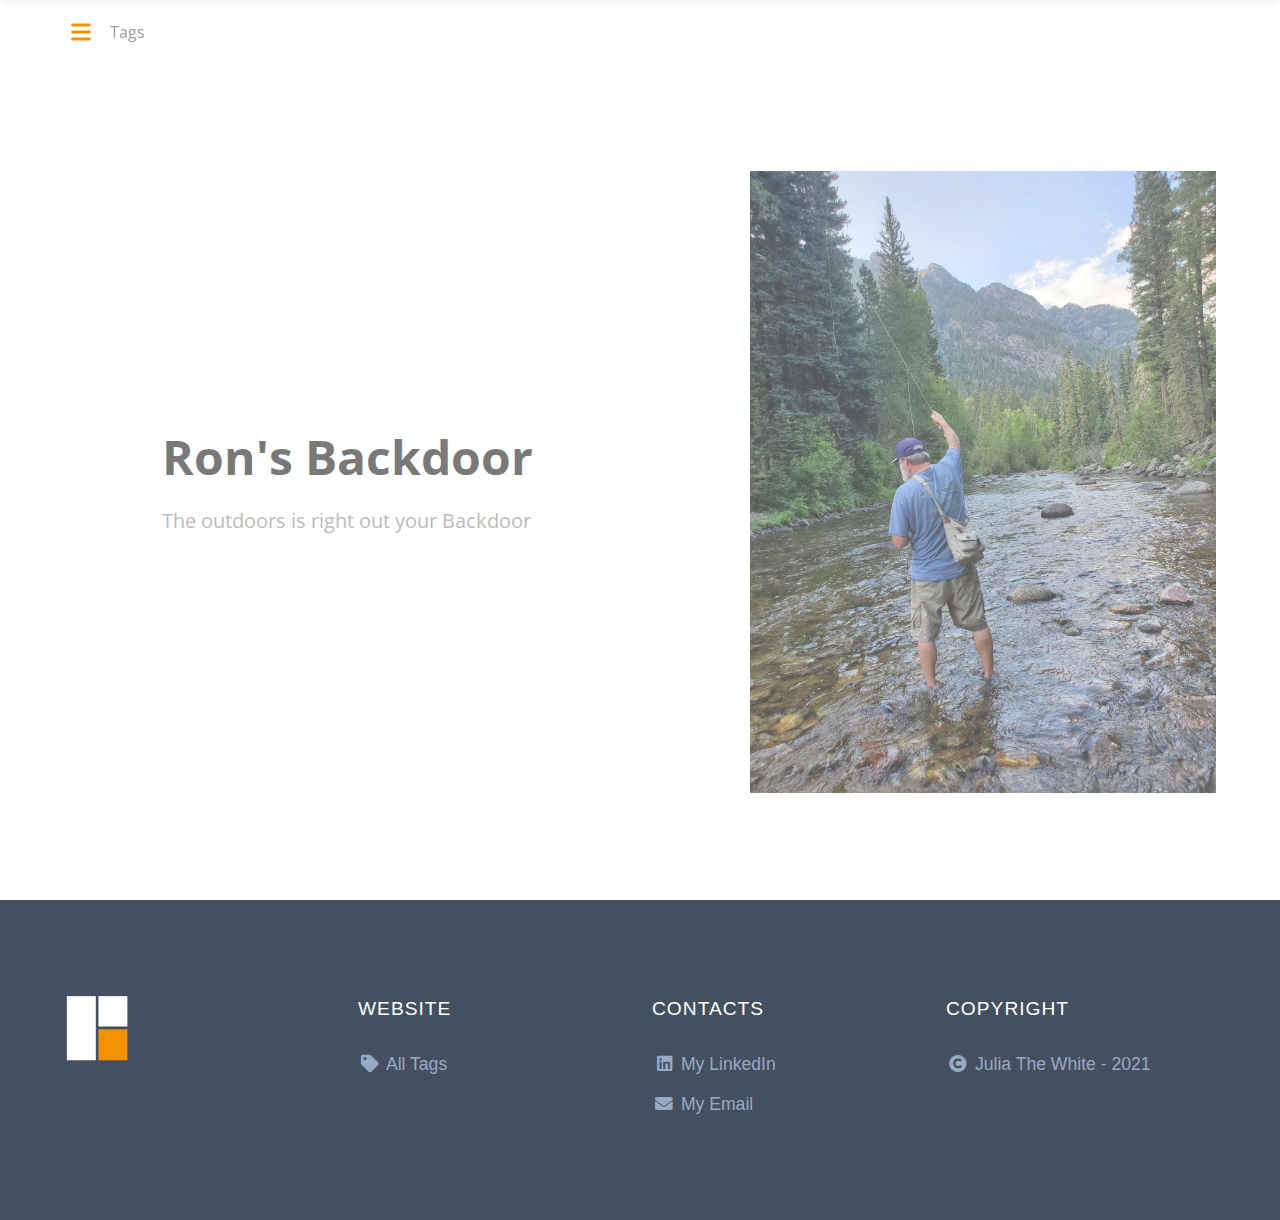
==== index.html @ 95eeb514 "deploy: 15d785443904278a429f52de4351627c1ba24fff" ====
<!doctype html><html lang=en-us><head><meta name=generator content="Hugo 0.108.0"><link rel=icon href=/favicon_main.svg><meta charset=utf-8><meta name=viewport content="width=device-width,initial-scale=1,shrink-to-fit=no"><meta http-equiv=x-ua-compatible content="ie=edge"><title>Personal website and blog</title><link href="https://fonts.googleapis.com/css?family=Open+Sans" rel=stylesheet><link href="https://fonts.googleapis.com/css?family=Open+Sans" rel=stylesheet><link href="https://fonts.googleapis.com/css?family=Open+Sans" rel=stylesheet><link rel=stylesheet type=text/css href=/css/style.6fd7fa42c7b7fe49cfeceeed650d33cb8d1cdbfe842e514a22e57a6b712729aa.css integrity="sha256-b9f6Qse3/knP7O7tZQ0zy40c2/6ELlFKIuV6a3EnKao="><link rel=stylesheet type=text/css href=/css/monokai-sublime.9.15.8.min.91376415864fdd3a92be524052267afece4bdb1bb8c6c754f5e60c5ac28e93be.css integrity="sha256-kTdkFYZP3TqSvlJAUiZ6/s5L2xu4xsdU9eYMWsKOk74="><link rel=stylesheet type=text/css href=/css/all.min.2d91c07e15fc26f2697117b326256c0a2b0586dd12a15c622a53cd47a9e54a1d.css integrity="sha256-LZHAfhX8JvJpcRezJiVsCisFht0SoVxiKlPNR6nlSh0="><link rel=stylesheet type=text/css href=/css/refresh.ccfd23f8053a1571a3e474a6877f42a6a1924c6bbf1b64c7704b49a0353b4650.css integrity="sha256-zP0j+AU6FXGj5HSmh39CpqGSTGu/G2THcEtJoDU7RlA="><link rel=stylesheet type=text/css href=/css/devicon.min.149016fbf45c8bc157d6f55ce3ee875feaa3f90446bf7d151fbc16a9f21a8859.css integrity="sha256-FJAW+/Rci8FX1vVc4+6HX+qj+QRGv30VH7wWqfIaiFk="></head><body><div id=preloader><div id=status></div></div><section class="hero is-fullheight is-default is-bold"><nav class="navbar is-fresh is-transparent no-shadow" role=navigation aria-label="main navigation"><div class=container><div class=navbar-brand><a class=navbar-item><div class="menu-icon-wrapper left-menu-icon-wrapper" style=visibility:visible><svg width="1e3" height="1e3"><path class="path1" d="M3e2 4e2H7e2c2e2.0 2e2 350-1e2 450A4e2 4e2.0 012e2 2e2L8e2 8e2"/><path class="path2" d="M3e2 5e2H7e2"/><path class="path3" d="M7e2 6e2H3e2c-2e2.0-2e2-4e2 1e2-450A4e2 380 0 112e2 8e2L8e2 2e2"/></svg><button id=menu-icon-trigger class=menu-icon-trigger></button></div><div class="navbar-item left-menu-icon-wrapper">Tags</div></a><div class="navbar-item is-expanded"></div><a class="navbar-item is-hidden-desktop"><div data-target=navbar-menu class="navbar-item right-menu-icon-wrapper is-hidden-desktop">Menu</div><div data-target=navbar-menu class="menu-icon-wrapper right-menu-icon-wrapper" style=visibility:visible><svg width="1e3" height="1e3"><path class="path1" d="M3e2 4e2H7e2c2e2.0 2e2 350-1e2 450A4e2 4e2.0 012e2 2e2L8e2 8e2"/><path class="path2" d="M3e2 5e2H7e2"/><path class="path3" d="M7e2 6e2H3e2c-2e2.0-2e2-4e2 1e2-450A4e2 380 0 112e2 8e2L8e2 2e2"/></svg><button id=menu-icon-trigger class=menu-icon-trigger></button></div></a></div><div id=navbar-menu class="navbar-menu is-static"><div class=navbar-end></div></div></div></nav><nav id=navbar-clone class="navbar is-fresh is-transparent" role=navigation aria-label="main navigation"><div class=container><div class=navbar-brand><a class=navbar-item><div class="menu-icon-wrapper left-menu-icon-wrapper" style=visibility:visible><svg width="1e3" height="1e3"><path class="path1" d="M3e2 4e2H7e2c2e2.0 2e2 350-1e2 450A4e2 4e2.0 012e2 2e2L8e2 8e2"/><path class="path2" d="M3e2 5e2H7e2"/><path class="path3" d="M7e2 6e2H3e2c-2e2.0-2e2-4e2 1e2-450A4e2 380 0 112e2 8e2L8e2 2e2"/></svg><button id=menu-icon-trigger class=menu-icon-trigger></button></div><div class="navbar-item left-menu-icon-wrapper">Tags</div></a><div class="navbar-item is-expanded"></div><a class="navbar-item is-hidden-desktop"><div data-target=cloned-navbar-menu class="navbar-item right-menu-icon-wrapper is-hidden-desktop">Menu</div><div data-target=cloned-navbar-menu class="menu-icon-wrapper right-menu-icon-wrapper" style=visibility:visible><svg width="1e3" height="1e3"><path class="path1" d="M3e2 4e2H7e2c2e2.0 2e2 350-1e2 450A4e2 4e2.0 012e2 2e2L8e2 8e2"/><path class="path2" d="M3e2 5e2H7e2"/><path class="path3" d="M7e2 6e2H3e2c-2e2.0-2e2-4e2 1e2-450A4e2 380 0 112e2 8e2L8e2 2e2"/></svg><button id=menu-icon-trigger class=menu-icon-trigger></button></div></a></div><div id=cloned-navbar-menu class="navbar-menu is-static"><div class=navbar-end></div></div></div></nav><div class=hero-body><div class=container><div class="columns is-vcentered"><div class="column is-5 is-offset-1 landing-caption"><h1 class="title is-1 is-bold is-spaced">Ron's Backdoor</h1><h2 class="subtitle is-5 is-muted">The outdoors is right out your Backdoor</h2></div><div class="column is-5 is-offset-1"><figure class=image><img src=/image/IMG-20210718-WA0019.jpg style=width:500px alt=Myself></figure></div></div></div></div></section><footer class="footer footer-dark"><div class=container><div class=columns><div class=column><img src=/footer.svg alt></div><div class=column><div class=footer-column><div class=footer-header><h3>Website</h3></div><ul class=link-list><li></li><li><a href=/tags/><span class=icon><i class="fa fa-tag"></i></span>
All Tags</a></li></ul></div></div><div class=column><div class=footer-column><div class=footer-header><h3>Contacts</h3></div><ul class=link-list><li><a href=https://www.linkedin.com/your_linkedin_profile target=_blank><span class=icon><i class="fab fa-linkedin"></i></span>
My LinkedIn</a></li><li><a href=mailto:name.surname@domain.com target=_blank><span class=icon><i class="fa fa-envelope"></i></span>
My Email</a></li></ul></div></div><div class=column><div class=footer-column><div class=footer-header><h3>Copyright</h3></div><ul class=link-list><li><a><span class=icon><i class="fa fa-copyright"></i></span>
Julia The White - 2021</a></li></ul></div></div></div></div></footer><div id=backtotop><a href=#></a></div><div class="sidebar scroll"><div class=sidebar-header><img src=/sidebar.svg alt>
<a class=sidebar-close href=javascript:void(0);><i data-feather=x></i></a></div><div class=inner><ul class=sidebar-menu><li class=no-children><a href=/tags/><div class=columns><table width=100%><tr><td><span class=icon><i class="fa fa-cubes"></i></span>
All Tags</td><td class=has-text-right></td></tr></table></div></a></ul></div></div><script src=/js/jquery-2.2.4.893e90f6230962e42231635df650f20544ad22affc3ee396df768eaa6bc5a6a2.js integrity="sha256-iT6Q9iMJYuQiMWNd9lDyBUStIq/8PuOW33aOqmvFpqI="></script>
<script src=/js/feather.4.22.0.1ab07abeb9975f283f6b5f29451981be680fbf77ea778f991d457511d210476a.js integrity="sha256-GrB6vrmXXyg/a18pRRmBvmgPv3fqd4+ZHUV1EdIQR2o="></script>
<script src=/js/modernizr-3.6.0.e013a1e54e3c19d83537ba42b900d34451e5e4b2e789be27a02ac9b152edb741.js integrity="sha256-4BOh5U48Gdg1N7pCuQDTRFHl5LLnib4noCrJsVLtt0E="></script>
<script src=/js/refresh.62c1a9b7d85bcf4d944cd585a01dfa8fb15112a7d2cf9fb819db20493bfe7484.js integrity="sha256-YsGpt9hbz02UTNWFoB36j7FREqfSz5+4GdsgSTv+dIQ="></script><script>window.MathJax={loader:{load:["core","input/tex-base","output/chtml"],source:{core:"/js/mathjax/core.d48fedf25c74c54fa6bf79646de92b02155872bdc4f5f7d0bbfc662523d8b4f5.js","input/tex-base":"/js/mathjax/tex-base.1b68b8741dfc54e8f7222f88bea8ffcfc57ac54b2a2d8f4edf6800aa44d49441.js","output/chtml":"/js/mathjax/chtml.926cd166e0f8c1f8a566a718d60c9c58a2b7142b156d30d5f02cec7c3b0ad60a.js","output/chtml/fonts/tex":"/js/mathjax/tex_out.b8b2bb939c0dae84bf1390bfe6d32af13e83f647cdac01d544d2a7a517477e9d.js"}},chtml:{fontURL:"/fonts"}}</script><script src=/js/mathjax/startup.234a2513e6bdbc1eee06ca19abceca30fe4034e82afb373c08274c1ba2feb1a6.js integrity="sha256-I0olE+a9vB7uBsoZq87KMP5ANOgq+zc8CCdMG6L+saY="></script>
<script src=/js/highlight.9.18.1.b1c58829c55afcc1f568022af4b08ed8976da404d2990b7535bd8e19c0e3310c.js integrity="sha256-scWIKcVa/MH1aAIq9LCO2JdtpATSmQt1Nb2OGcDjMQw="></script>
<script src=/js/highlightjs-line-numbers.2.7.0.min.ddfe282e07b7ec1ed069c23f92c7c8216ddb3f1879c4e962d37fd52adbd15a05.js integrity="sha256-3f4oLge37B7QacI/ksfIIW3bPxh5xOli03/VKtvRWgU="></script><script>hljs.initHighlightingOnLoad(),hljs.initLineNumbersOnLoad(),document.addEventListener("DOMContentLoaded",e=>{document.querySelectorAll(".codeinline").forEach(e=>{hljs.highlightBlock(e)})})</script></body></html>
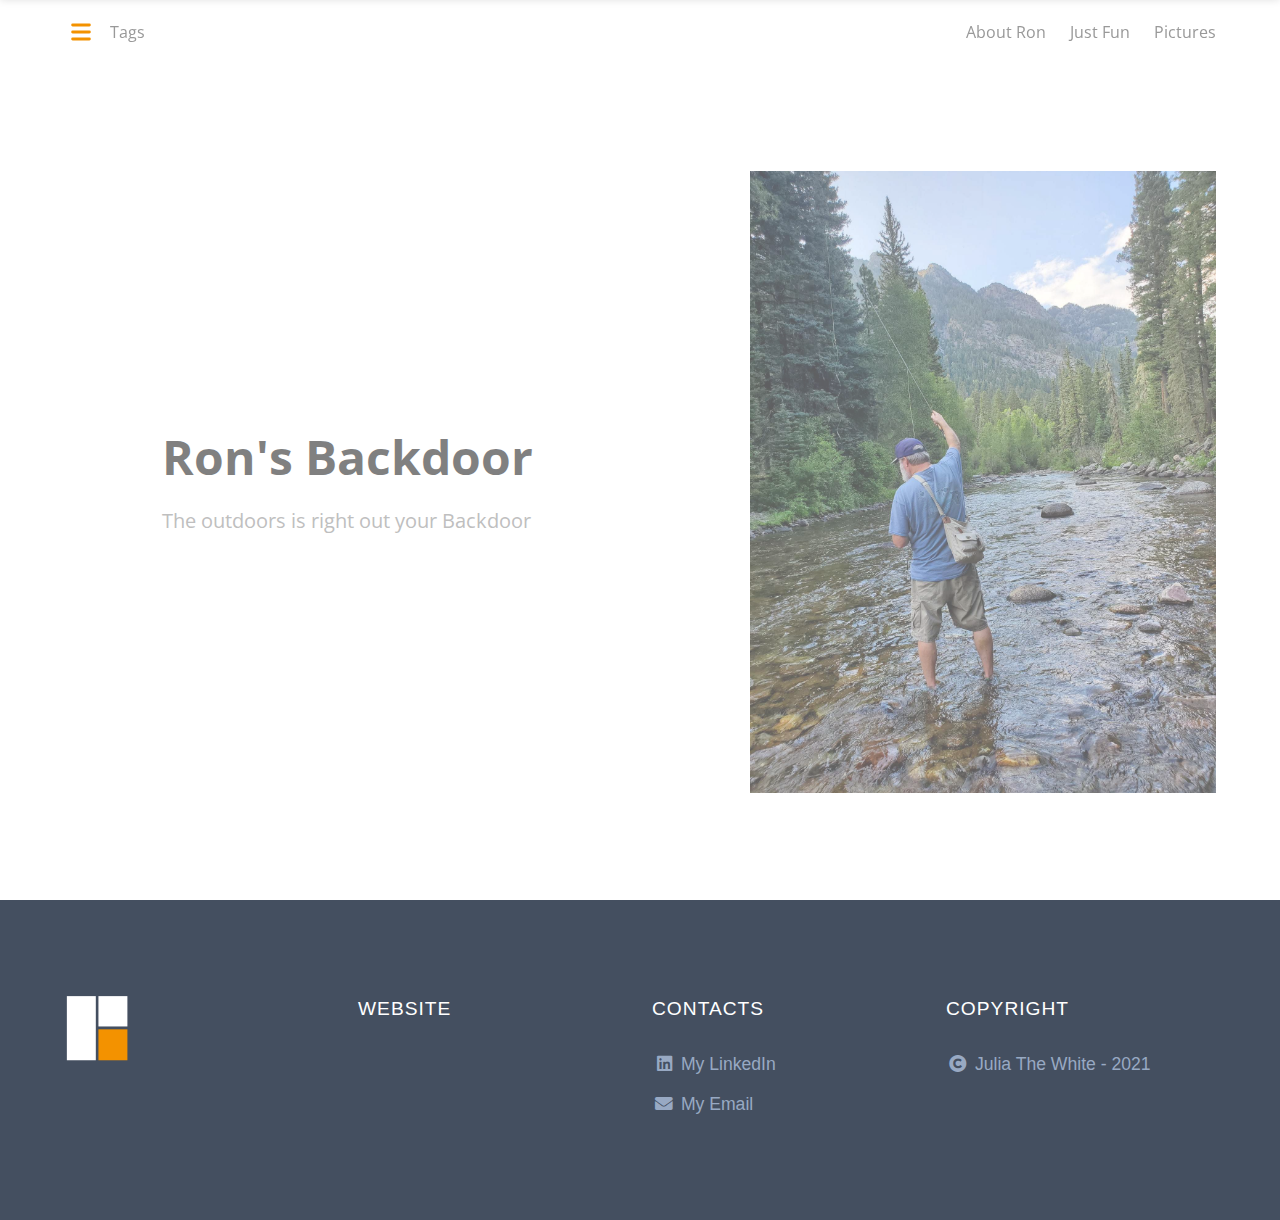
==== commit 0ff6ccf4: "deploy: efe091200c556d09462ca7fc8832886820220300" ====
--- a/index.html
+++ b/index.html
@@ -1,9 +1,8 @@
-<!doctype html><html lang=en-us><head><meta name=generator content="Hugo 0.108.0"><link rel=icon href=/favicon_main.svg><meta charset=utf-8><meta name=viewport content="width=device-width,initial-scale=1,shrink-to-fit=no"><meta http-equiv=x-ua-compatible content="ie=edge"><title>Personal website and blog</title><link href="https://fonts.googleapis.com/css?family=Open+Sans" rel=stylesheet><link href="https://fonts.googleapis.com/css?family=Open+Sans" rel=stylesheet><link href="https://fonts.googleapis.com/css?family=Open+Sans" rel=stylesheet><link rel=stylesheet type=text/css href=/css/style.6fd7fa42c7b7fe49cfeceeed650d33cb8d1cdbfe842e514a22e57a6b712729aa.css integrity="sha256-b9f6Qse3/knP7O7tZQ0zy40c2/6ELlFKIuV6a3EnKao="><link rel=stylesheet type=text/css href=/css/monokai-sublime.9.15.8.min.91376415864fdd3a92be524052267afece4bdb1bb8c6c754f5e60c5ac28e93be.css integrity="sha256-kTdkFYZP3TqSvlJAUiZ6/s5L2xu4xsdU9eYMWsKOk74="><link rel=stylesheet type=text/css href=/css/all.min.2d91c07e15fc26f2697117b326256c0a2b0586dd12a15c622a53cd47a9e54a1d.css integrity="sha256-LZHAfhX8JvJpcRezJiVsCisFht0SoVxiKlPNR6nlSh0="><link rel=stylesheet type=text/css href=/css/refresh.ccfd23f8053a1571a3e474a6877f42a6a1924c6bbf1b64c7704b49a0353b4650.css integrity="sha256-zP0j+AU6FXGj5HSmh39CpqGSTGu/G2THcEtJoDU7RlA="><link rel=stylesheet type=text/css href=/css/devicon.min.149016fbf45c8bc157d6f55ce3ee875feaa3f90446bf7d151fbc16a9f21a8859.css integrity="sha256-FJAW+/Rci8FX1vVc4+6HX+qj+QRGv30VH7wWqfIaiFk="></head><body><div id=preloader><div id=status></div></div><section class="hero is-fullheight is-default is-bold"><nav class="navbar is-fresh is-transparent no-shadow" role=navigation aria-label="main navigation"><div class=container><div class=navbar-brand><a class=navbar-item><div class="menu-icon-wrapper left-menu-icon-wrapper" style=visibility:visible><svg width="1e3" height="1e3"><path class="path1" d="M3e2 4e2H7e2c2e2.0 2e2 350-1e2 450A4e2 4e2.0 012e2 2e2L8e2 8e2"/><path class="path2" d="M3e2 5e2H7e2"/><path class="path3" d="M7e2 6e2H3e2c-2e2.0-2e2-4e2 1e2-450A4e2 380 0 112e2 8e2L8e2 2e2"/></svg><button id=menu-icon-trigger class=menu-icon-trigger></button></div><div class="navbar-item left-menu-icon-wrapper">Tags</div></a><div class="navbar-item is-expanded"></div><a class="navbar-item is-hidden-desktop"><div data-target=navbar-menu class="navbar-item right-menu-icon-wrapper is-hidden-desktop">Menu</div><div data-target=navbar-menu class="menu-icon-wrapper right-menu-icon-wrapper" style=visibility:visible><svg width="1e3" height="1e3"><path class="path1" d="M3e2 4e2H7e2c2e2.0 2e2 350-1e2 450A4e2 4e2.0 012e2 2e2L8e2 8e2"/><path class="path2" d="M3e2 5e2H7e2"/><path class="path3" d="M7e2 6e2H3e2c-2e2.0-2e2-4e2 1e2-450A4e2 380 0 112e2 8e2L8e2 2e2"/></svg><button id=menu-icon-trigger class=menu-icon-trigger></button></div></a></div><div id=navbar-menu class="navbar-menu is-static"><div class=navbar-end></div></div></div></nav><nav id=navbar-clone class="navbar is-fresh is-transparent" role=navigation aria-label="main navigation"><div class=container><div class=navbar-brand><a class=navbar-item><div class="menu-icon-wrapper left-menu-icon-wrapper" style=visibility:visible><svg width="1e3" height="1e3"><path class="path1" d="M3e2 4e2H7e2c2e2.0 2e2 350-1e2 450A4e2 4e2.0 012e2 2e2L8e2 8e2"/><path class="path2" d="M3e2 5e2H7e2"/><path class="path3" d="M7e2 6e2H3e2c-2e2.0-2e2-4e2 1e2-450A4e2 380 0 112e2 8e2L8e2 2e2"/></svg><button id=menu-icon-trigger class=menu-icon-trigger></button></div><div class="navbar-item left-menu-icon-wrapper">Tags</div></a><div class="navbar-item is-expanded"></div><a class="navbar-item is-hidden-desktop"><div data-target=cloned-navbar-menu class="navbar-item right-menu-icon-wrapper is-hidden-desktop">Menu</div><div data-target=cloned-navbar-menu class="menu-icon-wrapper right-menu-icon-wrapper" style=visibility:visible><svg width="1e3" height="1e3"><path class="path1" d="M3e2 4e2H7e2c2e2.0 2e2 350-1e2 450A4e2 4e2.0 012e2 2e2L8e2 8e2"/><path class="path2" d="M3e2 5e2H7e2"/><path class="path3" d="M7e2 6e2H3e2c-2e2.0-2e2-4e2 1e2-450A4e2 380 0 112e2 8e2L8e2 2e2"/></svg><button id=menu-icon-trigger class=menu-icon-trigger></button></div></a></div><div id=cloned-navbar-menu class="navbar-menu is-static"><div class=navbar-end></div></div></div></nav><div class=hero-body><div class=container><div class="columns is-vcentered"><div class="column is-5 is-offset-1 landing-caption"><h1 class="title is-1 is-bold is-spaced">Ron's Backdoor</h1><h2 class="subtitle is-5 is-muted">The outdoors is right out your Backdoor</h2></div><div class="column is-5 is-offset-1"><figure class=image><img src=/image/IMG-20210718-WA0019.jpg style=width:500px alt=Myself></figure></div></div></div></div></section><footer class="footer footer-dark"><div class=container><div class=columns><div class=column><img src=/footer.svg alt></div><div class=column><div class=footer-column><div class=footer-header><h3>Website</h3></div><ul class=link-list><li></li><li><a href=/tags/><span class=icon><i class="fa fa-tag"></i></span>
-All Tags</a></li></ul></div></div><div class=column><div class=footer-column><div class=footer-header><h3>Contacts</h3></div><ul class=link-list><li><a href=https://www.linkedin.com/your_linkedin_profile target=_blank><span class=icon><i class="fab fa-linkedin"></i></span>
+<!doctype html><html lang=en-us><head><meta name=generator content="Hugo 0.108.0"><link rel=icon href=/favicon_main.svg><meta charset=utf-8><meta name=viewport content="width=device-width,initial-scale=1,shrink-to-fit=no"><meta http-equiv=x-ua-compatible content="ie=edge"><title>Personal website and blog</title><link href="https://fonts.googleapis.com/css?family=Open+Sans" rel=stylesheet><link href="https://fonts.googleapis.com/css?family=Open+Sans" rel=stylesheet><link href="https://fonts.googleapis.com/css?family=Open+Sans" rel=stylesheet><link rel=stylesheet type=text/css href=/css/style.6fd7fa42c7b7fe49cfeceeed650d33cb8d1cdbfe842e514a22e57a6b712729aa.css integrity="sha256-b9f6Qse3/knP7O7tZQ0zy40c2/6ELlFKIuV6a3EnKao="><link rel=stylesheet type=text/css href=/css/monokai-sublime.9.15.8.min.91376415864fdd3a92be524052267afece4bdb1bb8c6c754f5e60c5ac28e93be.css integrity="sha256-kTdkFYZP3TqSvlJAUiZ6/s5L2xu4xsdU9eYMWsKOk74="><link rel=stylesheet type=text/css href=/css/all.min.2d91c07e15fc26f2697117b326256c0a2b0586dd12a15c622a53cd47a9e54a1d.css integrity="sha256-LZHAfhX8JvJpcRezJiVsCisFht0SoVxiKlPNR6nlSh0="><link rel=stylesheet type=text/css href=/css/refresh.ccfd23f8053a1571a3e474a6877f42a6a1924c6bbf1b64c7704b49a0353b4650.css integrity="sha256-zP0j+AU6FXGj5HSmh39CpqGSTGu/G2THcEtJoDU7RlA="><link rel=stylesheet type=text/css href=/css/devicon.min.149016fbf45c8bc157d6f55ce3ee875feaa3f90446bf7d151fbc16a9f21a8859.css integrity="sha256-FJAW+/Rci8FX1vVc4+6HX+qj+QRGv30VH7wWqfIaiFk="></head><body><div id=preloader><div id=status></div></div><section class="hero is-fullheight is-default is-bold"><nav class="navbar is-fresh is-transparent no-shadow" role=navigation aria-label="main navigation"><div class=container><div class=navbar-brand><a class=navbar-item><div class="menu-icon-wrapper left-menu-icon-wrapper" style=visibility:visible><svg width="1e3" height="1e3"><path class="path1" d="M3e2 4e2H7e2c2e2.0 2e2 350-1e2 450A4e2 4e2.0 012e2 2e2L8e2 8e2"/><path class="path2" d="M3e2 5e2H7e2"/><path class="path3" d="M7e2 6e2H3e2c-2e2.0-2e2-4e2 1e2-450A4e2 380 0 112e2 8e2L8e2 2e2"/></svg><button id=menu-icon-trigger class=menu-icon-trigger></button></div><div class="navbar-item left-menu-icon-wrapper">Tags</div></a><div class="navbar-item is-expanded"></div><a class="navbar-item is-hidden-desktop"><div data-target=navbar-menu class="navbar-item right-menu-icon-wrapper is-hidden-desktop">Menu</div><div data-target=navbar-menu class="menu-icon-wrapper right-menu-icon-wrapper" style=visibility:visible><svg width="1e3" height="1e3"><path class="path1" d="M3e2 4e2H7e2c2e2.0 2e2 350-1e2 450A4e2 4e2.0 012e2 2e2L8e2 8e2"/><path class="path2" d="M3e2 5e2H7e2"/><path class="path3" d="M7e2 6e2H3e2c-2e2.0-2e2-4e2 1e2-450A4e2 380 0 112e2 8e2L8e2 2e2"/></svg><button id=menu-icon-trigger class=menu-icon-trigger></button></div></a></div><div id=navbar-menu class="navbar-menu is-static"><div class=navbar-end><a href=/about/ class="navbar-item is-secondary">About Ron</a><a href=/fun/ class="navbar-item is-secondary">Just Fun</a><a href=/pictues/ class="navbar-item is-secondary">Pictures</a></div></div></div></nav><nav id=navbar-clone class="navbar is-fresh is-transparent" role=navigation aria-label="main navigation"><div class=container><div class=navbar-brand><a class=navbar-item><div class="menu-icon-wrapper left-menu-icon-wrapper" style=visibility:visible><svg width="1e3" height="1e3"><path class="path1" d="M3e2 4e2H7e2c2e2.0 2e2 350-1e2 450A4e2 4e2.0 012e2 2e2L8e2 8e2"/><path class="path2" d="M3e2 5e2H7e2"/><path class="path3" d="M7e2 6e2H3e2c-2e2.0-2e2-4e2 1e2-450A4e2 380 0 112e2 8e2L8e2 2e2"/></svg><button id=menu-icon-trigger class=menu-icon-trigger></button></div><div class="navbar-item left-menu-icon-wrapper">Tags</div></a><div class="navbar-item is-expanded"></div><a class="navbar-item is-hidden-desktop"><div data-target=cloned-navbar-menu class="navbar-item right-menu-icon-wrapper is-hidden-desktop">Menu</div><div data-target=cloned-navbar-menu class="menu-icon-wrapper right-menu-icon-wrapper" style=visibility:visible><svg width="1e3" height="1e3"><path class="path1" d="M3e2 4e2H7e2c2e2.0 2e2 350-1e2 450A4e2 4e2.0 012e2 2e2L8e2 8e2"/><path class="path2" d="M3e2 5e2H7e2"/><path class="path3" d="M7e2 6e2H3e2c-2e2.0-2e2-4e2 1e2-450A4e2 380 0 112e2 8e2L8e2 2e2"/></svg><button id=menu-icon-trigger class=menu-icon-trigger></button></div></a></div><div id=cloned-navbar-menu class="navbar-menu is-static"><div class=navbar-end><a href=/about/ class="navbar-item is-secondary">About Ron</a><a href=/fun/ class="navbar-item is-secondary">Just Fun</a><a href=/pictues/ class="navbar-item is-secondary">Pictures</a></div></div></div></nav><div class=hero-body><div class=container><div class="columns is-vcentered"><div class="column is-5 is-offset-1 landing-caption"><h1 class="title is-1 is-bold is-spaced">Ron's Backdoor</h1><h2 class="subtitle is-5 is-muted">The outdoors is right out your Backdoor</h2></div><div class="column is-5 is-offset-1"><figure class=image><img src=/image/IMG-20210718-WA0019.jpg style=width:500px alt=Myself></figure></div></div></div></div></section><footer class="footer footer-dark"><div class=container><div class=columns><div class=column><img src=/footer.svg alt></div><div class=column><div class=footer-column><div class=footer-header><h3>Website</h3></div><ul class=link-list><li></li><li></li></ul></div></div><div class=column><div class=footer-column><div class=footer-header><h3>Contacts</h3></div><ul class=link-list><li><a href=https://www.linkedin.com/your_linkedin_profile target=_blank><span class=icon><i class="fab fa-linkedin"></i></span>
 My LinkedIn</a></li><li><a href=mailto:name.surname@domain.com target=_blank><span class=icon><i class="fa fa-envelope"></i></span>
 My Email</a></li></ul></div></div><div class=column><div class=footer-column><div class=footer-header><h3>Copyright</h3></div><ul class=link-list><li><a><span class=icon><i class="fa fa-copyright"></i></span>
 Julia The White - 2021</a></li></ul></div></div></div></div></footer><div id=backtotop><a href=#></a></div><div class="sidebar scroll"><div class=sidebar-header><img src=/sidebar.svg alt>
-<a class=sidebar-close href=javascript:void(0);><i data-feather=x></i></a></div><div class=inner><ul class=sidebar-menu><li class=no-children><a href=/tags/><div class=columns><table width=100%><tr><td><span class=icon><i class="fa fa-cubes"></i></span>
+<a class=sidebar-close href=javascript:void(0);><i data-feather=x></i></a></div><div class=inner><ul class=sidebar-menu><li class=no-children><div class=columns><table width=100%><tr><td><span class=icon><i class="fa fa-cubes"></i></span>
 All Tags</td><td class=has-text-right></td></tr></table></div></a></ul></div></div><script src=/js/jquery-2.2.4.893e90f6230962e42231635df650f20544ad22affc3ee396df768eaa6bc5a6a2.js integrity="sha256-iT6Q9iMJYuQiMWNd9lDyBUStIq/8PuOW33aOqmvFpqI="></script>
 <script src=/js/feather.4.22.0.1ab07abeb9975f283f6b5f29451981be680fbf77ea778f991d457511d210476a.js integrity="sha256-GrB6vrmXXyg/a18pRRmBvmgPv3fqd4+ZHUV1EdIQR2o="></script>
 <script src=/js/modernizr-3.6.0.e013a1e54e3c19d83537ba42b900d34451e5e4b2e789be27a02ac9b152edb741.js integrity="sha256-4BOh5U48Gdg1N7pCuQDTRFHl5LLnib4noCrJsVLtt0E="></script>
